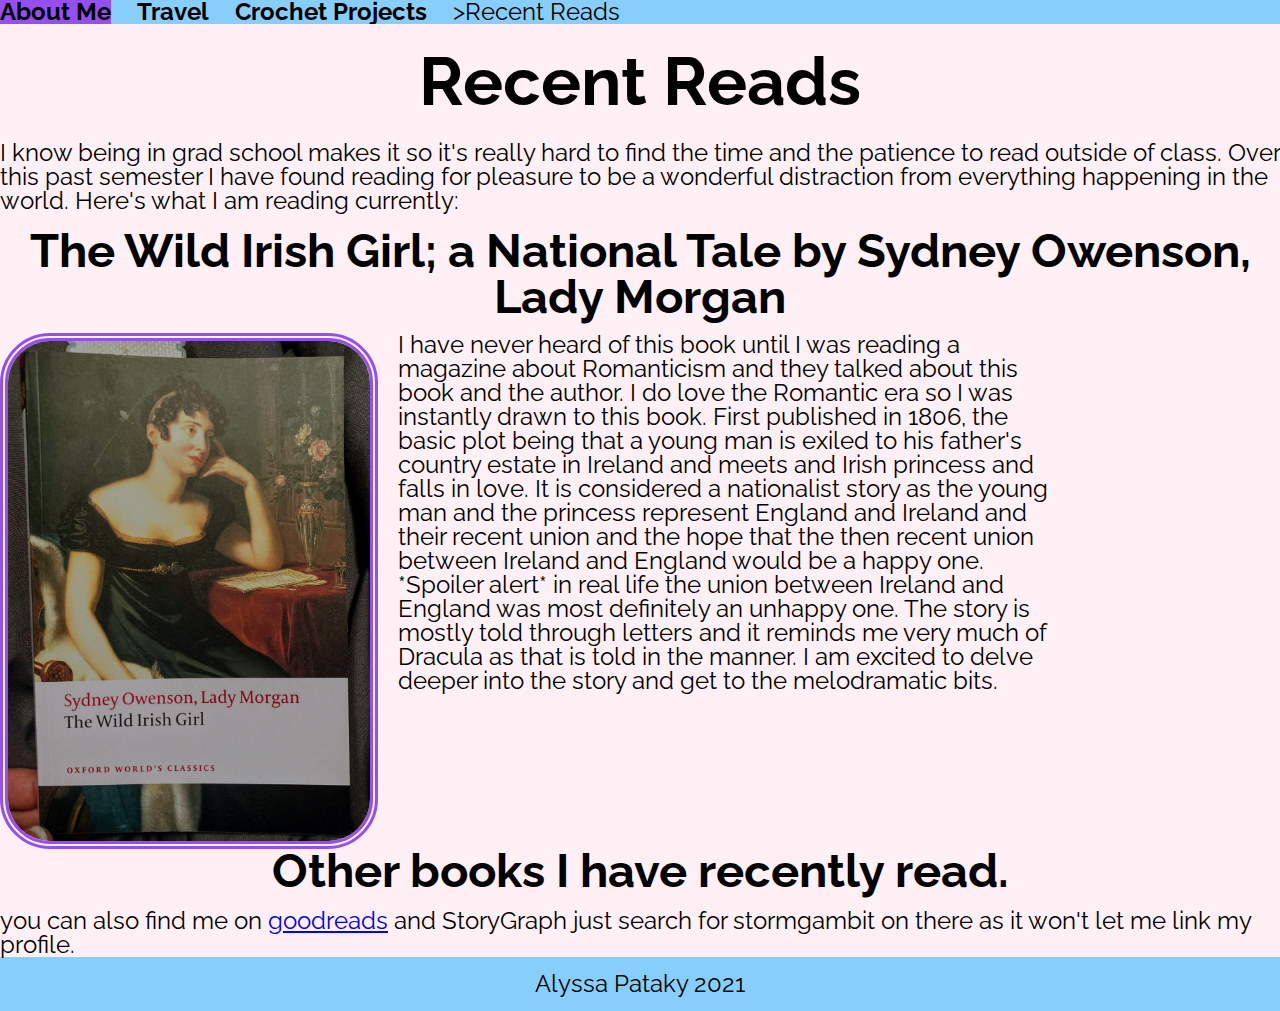
==== books.html @ fdd47462 "Add files via upload" ====
<!DOCTYPE html>
<html lang="en">
<head>
    <meta charset="UTF-8">
    <meta name="viewport" content="width=device-width, initial-scale=1.0">
    <link rel="stylesheet" type="text/css" href="css/html5reset-1.6.1.css">
    <link rel="stylesheet" type="text/css" href="css/style.css">
    <link rel="shortcut icon" type="image/jpg" href="imgs/neko.JPG">
    <link rel="stylesheet" href="https://fonts.googleapis.com/css?family=Raleway">
    <title>Recent Reads</title>
	
</head>
<body>
    
        <nav>
            <div class="skip"><a href="#main">Skip to Main Content</a></div>
          <ul>
              <li><a href = "index.html">About Me</a></li>
              <li><a href = "travel.html">Travel</a></li>
              <li><a href = "crochet.html">Crochet Projects</a></li>
              <li><a href = "books.html" class="current"></a>>Recent Reads</a></li>
          </ul>
        </nav>

  
        <Header>
        <h1>Recent Reads</h1>

        <p> I know being in grad school makes it so it's really hard to find the time and the patience to read 
            outside of class. Over this past semester I have found reading for pleasure to be a wonderful distraction from 
            everything happening in the world. Here's what I am reading currently:
        </p>
    </Header>

    <main>
        <div class = "book">
        <h2> The Wild Irish Girl; a National Tale by Sydney Owenson, Lady Morgan </h2>
        <img class = "irish" src="imgs/irish.jpg" alt="the oxford classic version of The Wild Irish Girl by Sydney Owenson">
        
        <p> I have never heard of this book until I was reading a magazine about Romanticism and they talked about this book
            and the author. I do love the Romantic era so I was instantly drawn to this book. First published in 1806, the basic plot being that a young man is exiled to
            his father's country estate in Ireland and meets and Irish princess and falls in love. It is considered a nationalist story as
            the young man and the princess represent England and Ireland and their recent union and the hope that 
            the then recent union between Ireland and England would be a happy one. *Spoiler alert* in real life the union between
            Ireland and England was most definitely an unhappy one. The story is mostly told through 
            letters and it reminds me very much of Dracula as that is told in the manner. I am excited to delve deeper into the story
            and get to the melodramatic bits.
        </p>
        </div>

        <div class = "booky">
            
            <h2> Other books I have recently read. </h2>
           
           
            <p> you can also find me on  <a href="https://www.goodreads.com/user/show/9057390-alyssa-pataky"> goodreads</a> and StoryGraph 
                just search for stormgambit on there as it won't let me link my profile. </p>
           


        </div>


    </main>



<footer>
    <p> Alyssa Pataky 2021</p> 
    </footer>
    </body>
</html>
---- css/style.css ----
/* This is code for all the pages */
body{
    background-color: lavenderblush;
    font-family: "Raleway", sans-serif;
    font-size: 18pt;
    margin: 0pt;
    padding: 10 pt;

}


/* header{
    background-attachment: fixed;     
    background-position: center; 
    background-repeat: no-repeat;
    background-size: cover;      
    color: black;
    height: 400px;                     
    margin-bottom:25px;
    background-image:  url('../imgs/');
} */

ul {
    list-style-type: none;
    margin: 0;
    padding: 0;
    overflow: hidden;
    background-color: lightskyblue;
  }
nav li{
    display:inline;
    padding-right:20px;
  
  }
nav a{
    color: black;
    font-weight: bold;
    text-decoration: none;
  }
  
a:hover {background-color: hsl(266, 82%, 62%);}
a:focus{ text-decoration: underline wavy;
  background-color: hsl(266, 82%, 62%);
}
.current{ text-transform: uppercase}

  /* Okay time for header 1 */

  h1{
    font-size: 50pt;
    padding: 25px;
    font-weight: bold;
    text-decoration: dotted;
    text-align: center;
  }

  h2{ 
    font-size: 35pt;
    padding: 15px;
    font-weight: bold;
    text-align: center;
    /* text-decoration: underline black; */

  }
footer{
  background-color:lightskyblue;
  color: black;
  padding: 15px;
  text-align: center;
}


  /* skip content button */
  .skip a{
    background: lightgoldenrodyellow;
    color: black;
    left: 0;
    padding: 7px;
    -webkit-transition: top 1s ease-out;
    transition: top 1s ease-out;
    z-index: 1;
    position: absolute;
    top:-50px;
  }
  .skip a:focus{
    position: static;
    bottom: 10 px;
  }
  a:focus{
    border: solid 2px; }




    /* code for about page */

  .work{
    display: grid;
    grid-template-columns: auto auto;
    row-gap: 20px;
    column-gap: 20px;
     
    }


  .pig > img {
    max-width: 75%;
    height: auto;
    border: double hsl(266, 82%, 62%) 8px;
    border-radius: 50px;
  }
  .pig{ 
    grid-row: 1 / 4;
    grid-column: 2;
  }



/* This is code just for the travel page */
  .container{
    display:grid;
    grid-template-columns: auto auto ;
    grid-row:auto;
    row-gap: 20px;
    column-gap: 100px;
    align-self: auto;
  
  }


 .container img{
  width: 90%;
	filter:grayscale(1); 
 	transition-property: filter, border-radius, border; 
  	transition-duration: 1s;
  	transition-timing-function: linear;

 	animation-name: slidein;
  	animation-duration: 3s;

}


.container img:hover{ 
	filter:grayscale(0);
  border: double hsl(266, 82%, 62%) 8px;
	border-radius: 50px;
}

.container p {
background-color: lightgoldenrodyellow;
padding: 5pt 10pt 5pt 10pt;
text-align: left;
max-height: 100pt;
width: auto;
overflow: auto;
}
.container {
  -ms-overflow-style: none;  
  scrollbar-width: none; 
}
.container::-webkit-scrollbar { 
  display: none;  
}
.imgeleven {
justify-content: center;

}

.deseleven{
  grid-row-start: 12;
  grid-row-end: auto;
 
}

.days {
 padding-bottom: 15pt;
 text-align: center;
}
/* img:nth-child(3n){
	transform:rotate(-30deg);
}

img:nth-child(2n){
	transform:rotate(30deg);
}

img:nth-child(4n){
	transform:rotate(15deg);
}


img:active{
	transform:rotate(0deg);
} */


@keyframes slidein { 
  from {
	  position: relative;
  	left: -1000px;
  }
  to {
	  position: relative;
	  top: 0px;
  	
  }
}

/* @media all and (min-width: 880px){
    
  img{
     width:100%;
  }
  
  nav{
    padding: 30px 0px;
    text-align: right;
  }

  .container{
    display: grid;
    grid-template-columns: 1fr;
    grid-template-rows: 1fr;
  }

@media all and (min-width:667px){
	div{
		grid-template-columns: 1fr 1fr;
	}
}

@media all and (min-width:900px){
	div{
		grid-template-columns: 1fr 1fr;
	}
} 
} */

@media all and (prefers-reduced-motion:reduce){
	
	img{
		animation:none;
		
	}
	img:hover{
		border-radius: 0px
	}
}



  /* For books */
.book{ 
  display: grid;
  grid-template-columns: 1fr 1 fr;
  grid-template-rows: 100px 500px;
  row-gap: 20px;
  column-gap: 20px;
  align-self: auto;
}
.book h2{
  grid-column: 1/span 2;
}

.book > img{
  grid-row: 2;
  max-height: 500px;
  width: auto;
  border: double hsl(266, 82%, 62%) 8px;
  border-radius: 50px;
  align-self: auto;
}

.book > p {
max-width: 75%;
align-self: auto;
}
  
  /* for crochet page */
.pro{
  display:grid;
  grid-template-columns: auto auto auto;
  grid-row:auto auto auto auto;
  row-gap: 20px;
  column-gap: 100px;
  align-self: auto;
}

.pro > img{
  max-width: 75%;
  height: auto;
  border: double hsl(266, 82%, 62%) 8px;
  border-radius: 50px;

}

.pro > p{
background-color: lightgoldenrodyellow;
max-width: 75%;
height: 50%;
padding: 5pt 10pt 5pt 10pt;
overflow: hidden;
}


/* for phones */

@media only screen and (max-width: 600px) {
  nav{
    padding: 30px 0px;
    text-align: right;
  }

  img{ width:100%}


.container{
  display: grid;
  grid-template-columns: auto;
  grid-template-rows: auto;
}
.book{ 
  display: grid;
  grid-template-columns: auto;
  grid-template-rows: 500px 500px 500px;
  row-gap: 10px;
  column-gap: 10px;
  align-self: auto;
}

.work{
  display: grid;
  grid-template-columns: auto;
  row-gap: 10px;
  column-gap: 10 px;
   
  }
  .pro{
    display:grid;
    grid-template-columns: auto auto;
    grid-row:auto auto auto auto;
    row-gap: 5px;
    column-gap: 5 px;
    align-self: auto;
  }

  .finn, .edgar{}
    grid-row: 1;
  }
  .wedgar, .wfinn {grid-row:2;}
  .granny, .mum { grid-row: 3;}
  .wgranny,.wmum {grid-row: 4:}
  .mush, .hat {grid-row: 5;}
  .wmush, .what {grid-row: 6;}
}
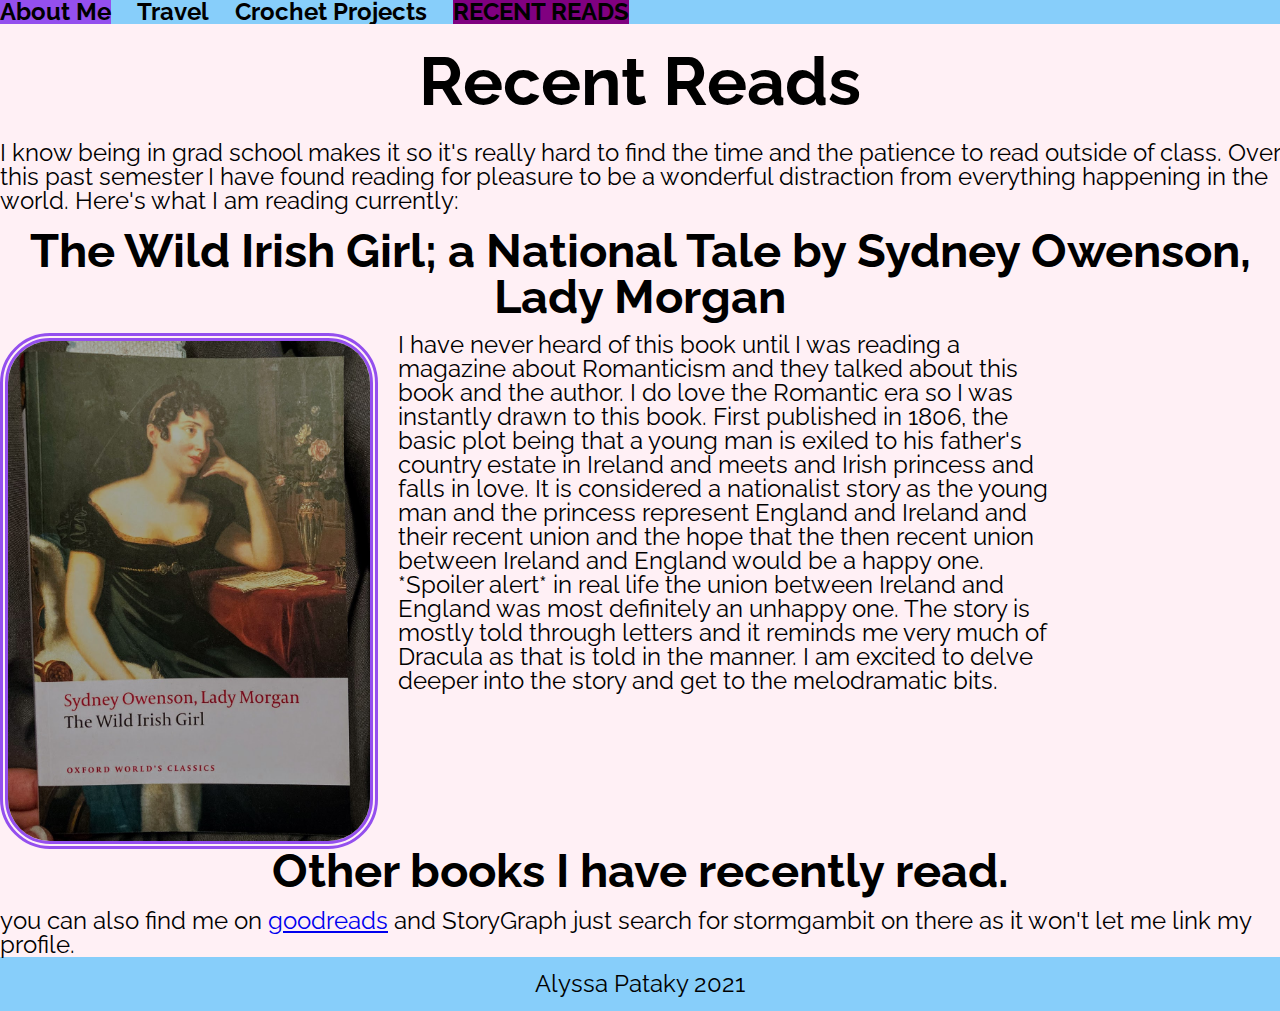
==== commit 383b3885: "Add files via upload" ====
--- a/books.html
+++ b/books.html
@@ -18,7 +18,7 @@
               <li><a href = "index.html">About Me</a></li>
               <li><a href = "travel.html">Travel</a></li>
               <li><a href = "crochet.html">Crochet Projects</a></li>
-              <li><a href = "books.html" class="current"></a>>Recent Reads</a></li>
+              <li><a href = "books.html" class="current">Recent Reads</a></li>
           </ul>
         </nav>
 
@@ -26,7 +26,7 @@
         <Header>
         <h1>Recent Reads</h1>
 
-        <p> I know being in grad school makes it so it's really hard to find the time and the patience to read 
+        <p id = "main"> I know being in grad school makes it so it's really hard to find the time and the patience to read 
             outside of class. Over this past semester I have found reading for pleasure to be a wonderful distraction from 
             everything happening in the world. Here's what I am reading currently:
         </p>
@@ -34,10 +34,10 @@
 
     <main>
         <div class = "book">
-        <h2> The Wild Irish Girl; a National Tale by Sydney Owenson, Lady Morgan </h2>
+        <h2 class="wilde"> The Wild Irish Girl; a National Tale by Sydney Owenson, Lady Morgan </h2>
         <img class = "irish" src="imgs/irish.jpg" alt="the oxford classic version of The Wild Irish Girl by Sydney Owenson">
         
-        <p> I have never heard of this book until I was reading a magazine about Romanticism and they talked about this book
+        <p class= "wordy"> I have never heard of this book until I was reading a magazine about Romanticism and they talked about this book
             and the author. I do love the Romantic era so I was instantly drawn to this book. First published in 1806, the basic plot being that a young man is exiled to
             his father's country estate in Ireland and meets and Irish princess and falls in love. It is considered a nationalist story as
             the young man and the princess represent England and Ireland and their recent union and the hope that 
--- a/css/style.css
+++ b/css/style.css
@@ -42,7 +42,10 @@
 a:focus{ text-decoration: underline wavy;
   background-color: hsl(266, 82%, 62%);
 }
-.current{ text-transform: uppercase}
+a.current{ text-transform: uppercase;
+  background-color: purple;
+
+}
 
   /* Okay time for header 1 */
 
@@ -307,9 +310,27 @@
 /* for phones */
 
 @media only screen and (max-width: 600px) {
-  nav{
-    padding: 30px 0px;
-    text-align: right;
+li a {
+      display: block;
+      width: 60px;ul {
+      background-color: lightskyblue;
+    }
+  }
+  li a:hover {
+    background-color:  hsl(266, 82%, 62%);
+    color:black;
+  }
+  ul {
+    border: 1px solid black;
+  }
+  
+  li {
+    text-align: center;
+    border-bottom: 1px solid black;
+  }
+  
+  li:last-child {
+    border-bottom: none;
   }
 
   img{ width:100%}
@@ -320,18 +341,25 @@
   grid-template-columns: auto;
   grid-template-rows: auto;
 }
+
+
 .book{ 
   display: grid;
   grid-template-columns: auto;
-  grid-template-rows: 500px 500px 500px;
+  grid-template-rows: auto;
   row-gap: 10px;
   column-gap: 10px;
   align-self: auto;
 }
-
+.wilde {
+  grid-row: 1;
+}
+.irish {grid-row: 2;}
+.wordy{ grid-row:3;}
 .work{
   display: grid;
   grid-template-columns: auto;
+  grid-template-rows: auto;
   row-gap: 10px;
   column-gap: 10 px;
    
@@ -343,9 +371,10 @@
     row-gap: 5px;
     column-gap: 5 px;
     align-self: auto;
-  }
-
-  .finn, .edgar{}
+    overflow: auto;
+  }
+
+  .finn, .edgar{
     grid-row: 1;
   }
   .wedgar, .wfinn {grid-row:2;}
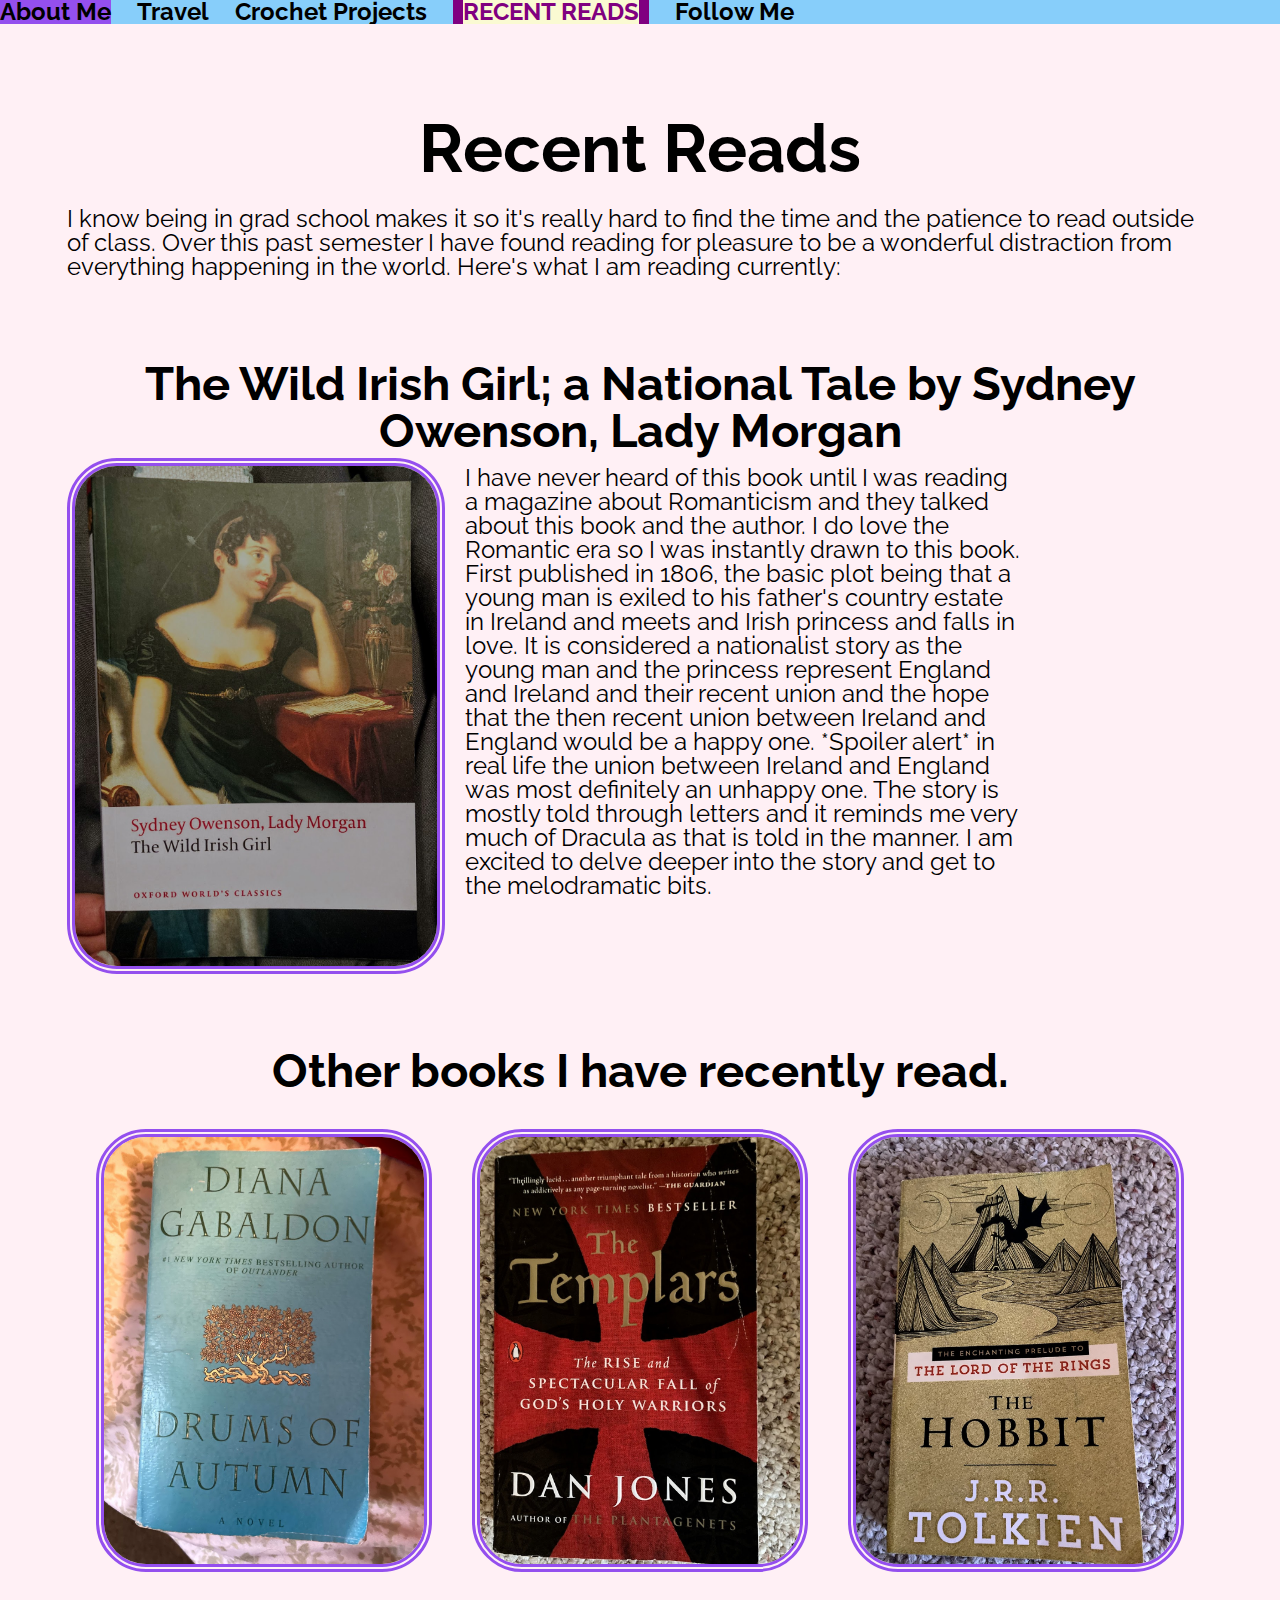
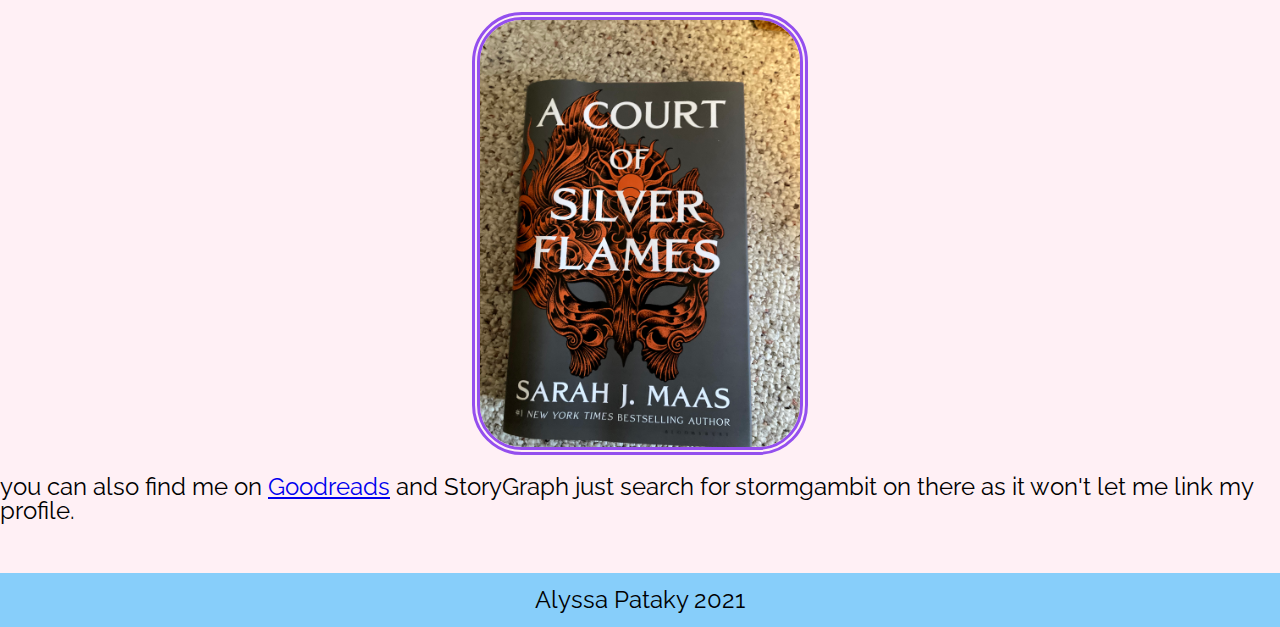
==== commit 568b7a3c: "Add files via upload" ====
--- a/books.html
+++ b/books.html
@@ -19,11 +19,12 @@
               <li><a href = "travel.html">Travel</a></li>
               <li><a href = "crochet.html">Crochet Projects</a></li>
               <li><a href = "books.html" class="current">Recent Reads</a></li>
+              <li> <a href = "follow.html" > Follow Me</a></li>
           </ul>
         </nav>
 
   
-        <Header>
+        <Header class = "woah">
         <h1>Recent Reads</h1>
 
         <p id = "main"> I know being in grad school makes it so it's really hard to find the time and the patience to read 
@@ -47,26 +48,24 @@
             and get to the melodramatic bits.
         </p>
         </div>
-
+        <h2> Other books I have recently read. </h2>
         <div class = "booky">
             
-            <h2> Other books I have recently read. </h2>
-           
-           
-            <p> you can also find me on  <a href="https://www.goodreads.com/user/show/9057390-alyssa-pataky"> goodreads</a> and StoryGraph 
-                just search for stormgambit on there as it won't let me link my profile. </p>
-           
-
+            
+            <img class = "outlander" src="imgs/jamie.jpg" alt = "a paperback copy of the Drums of Autumn by Diana Gabaldon">
+            <img class = "knight" src="imgs/templar.jpg" alt = " a paperback copy of the The Templars: The Rise and Spectacular Fall of God's Holy Warriors by Dan Jones">
+            <img class="hobbit" src="imgs/hobbit.jpg" alt = "a paperback copy of the Hobby by J.R.R. Tolkien">
+            <img class = "fairy" src = "imgs/fae.jpg" alt = " a copy of A Court of Silver Flames by Sarah J. Maas">
 
         </div>
-
-
+        <p> you can also find me on  <a href="https://www.goodreads.com/user/show/9057390-alyssa-pataky" target="_blank" id = "good"> Goodreads</a> and StoryGraph 
+            just search for stormgambit on there as it won't let me link my profile. </p>
+       
+        
     </main>
 
-
-
 <footer>
-    <p> Alyssa Pataky 2021</p> 
+    <h1> Alyssa Pataky 2021</h1> 
     </footer>
     </body>
 </html>--- a/css/style.css
+++ b/css/style.css
@@ -8,6 +8,23 @@
 
 }
 
+
+::-webkit-scrollbar {
+  width: 10px;
+}
+
+::-webkit-scrollbar-track {
+  background: lightskyblue;
+}
+
+::-webkit-scrollbar-thumb {
+  background: hsl(266, 82%, 62%);
+  border-radius: 10px;;
+}
+
+::-webkit-scrollbar-thumb:hover {
+  background: purple;
+}
 
 /* header{
     background-attachment: fixed;     
@@ -23,7 +40,7 @@
 ul {
     list-style-type: none;
     margin: 0;
-    padding: 0;
+    padding: 10;
     overflow: hidden;
     background-color: lightskyblue;
   }
@@ -37,60 +54,73 @@
     font-weight: bold;
     text-decoration: none;
   }
+nav {
+  margin-bottom: 50px;
+}
   
 a:hover {background-color: hsl(266, 82%, 62%);}
-a:focus{ text-decoration: underline wavy;
+a:focus{ text-decoration: underline;
   background-color: hsl(266, 82%, 62%);
 }
 a.current{ text-transform: uppercase;
-  background-color: purple;
-
-}
-
+  background-color: lightgoldenrodyellow;
+  color: purple;
+  border: solid purple 10px;
+}
+
+.woah { margin: 50pt;
+}
   /* Okay time for header 1 */
 
-  h1{
-    font-size: 50pt;
-    padding: 25px;
-    font-weight: bold;
-    text-decoration: dotted;
-    text-align: center;
-  }
-
-  h2{ 
-    font-size: 35pt;
-    padding: 15px;
-    font-weight: bold;
-    text-align: center;
-    /* text-decoration: underline black; */
+h1{
+  font-size: 50pt;
+  padding: 25px;
+  font-weight: bold;
+  text-decoration: dotted;
+  text-align: center;
+  }
+
+h2{ 
+  font-size: 35pt;
+  padding: 15px;
+  font-weight: bold;
+  text-align: center;
+  /* text-decoration: underline black; */
 
   }
 footer{
   background-color:lightskyblue;
+  margin-top: 50px;
+}
+footer > h1 {
+  font-size: 18pt;
   color: black;
+  font-weight: normal;
   padding: 15px;
   text-align: center;
 }
 
 
   /* skip content button */
-  .skip a{
-    background: lightgoldenrodyellow;
-    color: black;
-    left: 0;
-    padding: 7px;
-    -webkit-transition: top 1s ease-out;
-    transition: top 1s ease-out;
-    z-index: 1;
-    position: absolute;
-    top:-50px;
-  }
-  .skip a:focus{
-    position: static;
-    bottom: 10 px;
-  }
-  a:focus{
-    border: solid 2px; }
+.skip a{
+  background: lightgoldenrodyellow;
+  color: black;
+  left: 0;
+  padding: 7px;
+  -webkit-transition: top 1s ease-out;
+  transition: top 1s ease-out;
+  z-index: 1;
+  position: absolute;
+  top:-50px;
+  }
+
+.skip a:focus{
+  position: static;
+  bottom: 10 px;
+}
+
+a:focus{
+border: solid 2px; }
 
 
 
@@ -102,7 +132,8 @@
     grid-template-columns: auto auto;
     row-gap: 20px;
     column-gap: 20px;
-     
+    margin: 50pt;
+        
     }
 
 
@@ -127,6 +158,7 @@
     row-gap: 20px;
     column-gap: 100px;
     align-self: auto;
+    margin: 50pt;
   
   }
 
@@ -165,15 +197,25 @@
 .container::-webkit-scrollbar { 
   display: none;  
 }
+
+.imgone, .imgtwo {grid-row: 1;}
+.desone, .destwo {grid-row:2;}
+.imgthree, .imgfour {grid-row: 3;}
+.desthree, .desfour {grid-row: 4}
+.imgfive, .imgsix {grid-row: 5;}
+.desfive, .dessix {grid-row: 6;}
+.imgseven, .imgeight {grid-row: 7;}
+.desseven, .deseight {grid-row: 8;}
+.imgnine, .imgten {grid-row: 9;}
+.desnine, .desten {grid-row: 10;}
+
 .imgeleven {
-justify-content: center;
-
+grid-row: 11;
 }
 
 .deseleven{
-  grid-row-start: 12;
-  grid-row-end: auto;
- 
+  grid-row: 12;
+  grid-column: 1;
 }
 
 .days {
@@ -261,23 +303,38 @@
   row-gap: 20px;
   column-gap: 20px;
   align-self: auto;
+  margin: 50pt;
+  
 }
 .book h2{
-  grid-column: 1/span 2;
+  grid-column: 1/ span 2;
 }
 
 .book > img{
   grid-row: 2;
-  max-height: 500px;
-  width: auto;
+  max-height: 100%;
+  max-width: 100%;
+  border: double hsl(266, 82%, 62%) 8px;
+  border-radius: 50px;
+  align-self: center;
+}
+
+.book > p {
+max-width: 75%;
+align-self: auto;
+}
+.booky > img {
+  height: auto;
+  max-width: 25%;
   border: double hsl(266, 82%, 62%) 8px;
   border-radius: 50px;
   align-self: auto;
-}
-
-.book > p {
-max-width: 75%;
-align-self: auto;
+  margin: 20px;
+}
+.booky {
+  display: flex;
+  flex-wrap: wrap;
+  justify-content: center;
 }
   
   /* for crochet page */
@@ -288,6 +345,8 @@
   row-gap: 20px;
   column-gap: 100px;
   align-self: auto;
+  margin: 50pt;
+  
 }
 
 .pro > img{
@@ -303,83 +362,141 @@
 max-width: 75%;
 height: 50%;
 padding: 5pt 10pt 5pt 10pt;
-overflow: hidden;
-}
-
+overflow: auto;
+}
 
 /* for phones */
 
 @media only screen and (max-width: 600px) {
-li a {
-      display: block;
-      width: 60px;ul {
-      background-color: lightskyblue;
-    }
-  }
-  li a:hover {
-    background-color:  hsl(266, 82%, 62%);
-    color:black;
-  }
-  ul {
-    border: 1px solid black;
-  }
-  
-  li {
-    text-align: center;
-    border-bottom: 1px solid black;
-  }
-  
-  li:last-child {
-    border-bottom: none;
-  }
-
-  img{ width:100%}
-
-
-.container{
-  display: grid;
-  grid-template-columns: auto;
-  grid-template-rows: auto;
-}
-
-
-.book{ 
-  display: grid;
-  grid-template-columns: auto;
-  grid-template-rows: auto;
-  row-gap: 10px;
-  column-gap: 10px;
-  align-self: auto;
-}
-.wilde {
-  grid-row: 1;
-}
-.irish {grid-row: 2;}
-.wordy{ grid-row:3;}
-.work{
-  display: grid;
-  grid-template-columns: auto;
-  grid-template-rows: auto;
-  row-gap: 10px;
-  column-gap: 10 px;
-   
-  }
+  li a {
+        display: block;
+        width: 25px; 
+        background-color: lightskyblue;
+      }
+    
+    li a:hover {
+      background-color:  hsl(266, 82%, 62%);
+      color:black;
+    }
+    ul {
+      border: 1px solid black;
+    }
+    
+    li {
+      text-align: center;
+      border-bottom: 1px solid black;
+    }
+    
+    li:last-child {
+      border-bottom: none;
+    }
+  
+    img{ width:100%}
+  
+  
+  .container{
+    display:flex;
+    flex-wrap: wrap;
+  }
+  
+  
+  .book{ 
+    display: grid;
+    grid-template-columns: auto;
+    grid-template-rows: auto auto auto;
+    row-gap: 10px;
+    column-gap: 10px;
+    align-self: auto;
+  }
+  .wilde {
+    grid-row: 1;
+  }
+  .irish {grid-row: 2;}
+  .wordy{ grid-row:3;
+  margin: 10px}
+.booky {
+  display: flex;
+  flex-wrap: wrap-reverse;
+    }
+
+  .work{
+    display: grid;
+    grid-template-columns: auto;
+    grid-template-rows: auto;
+    row-gap: 10px;
+    column-gap: 10 px;
+     
+    }
   .pro{
     display:grid;
     grid-template-columns: auto auto;
     grid-row:auto auto auto auto;
+    row-gap: 50px;
+    column-gap: 50px;
+    align-self: auto;
+    }
+  /* .pro > img {
+    height: 100%;
+    max-width: 100%; 
+  } */
+  
+    .finn, .edgar{
+      grid-row: 1;
+    }
+    .wedgar, .wfinn {grid-row:2;}
+    .granny, .mum { grid-row: 3;}
+    .wgranny,.wmum {grid-row: 4;}
+    .mush, .hat {grid-row: 5;}
+    .wmush, .what {grid-row: 6;}
+  }
+
+
+
+
+ /* tablet view */
+@media only screen and (max-width: 801px) {
+   
+nav li{
+  display:inline;
+  padding-right:20px;
+ }
+  nav a{
+      color: black;
+      font-weight: bold;
+      text-decoration: underline;
+    }
+    
+  
+  h1 { margin: 50pt;
+    color: purple;
+  }
+  h2 { color: purple;
+  margin: 25px}
+  p {color: purple;
+  overflow: auto;}
+ 
+
+  .book{ 
+    display: grid;
+    grid-template-columns: 600px;
+    grid-template-rows: 200px;
     row-gap: 5px;
-    column-gap: 5 px;
-    align-self: auto;
-    overflow: auto;
-  }
-
-  .finn, .edgar{
-    grid-row: 1;
-  }
-  .wedgar, .wfinn {grid-row:2;}
-  .granny, .mum { grid-row: 3;}
-  .wgranny,.wmum {grid-row: 4:}
-  .mush, .hat {grid-row: 5;}
-  .wmush, .what {grid-row: 6;}
-}+    align-self: center;
+    column-gap: 0px;
+  }
+  .wilde {
+    grid-row: 1/span 2;
+  }
+.irish {
+grid-row: 2;
+grid-column: 1;
+align-self: auto;}
+
+.wordy{
+  grid-row:4;
+  margin: 10px}
+
+
+
+}
+
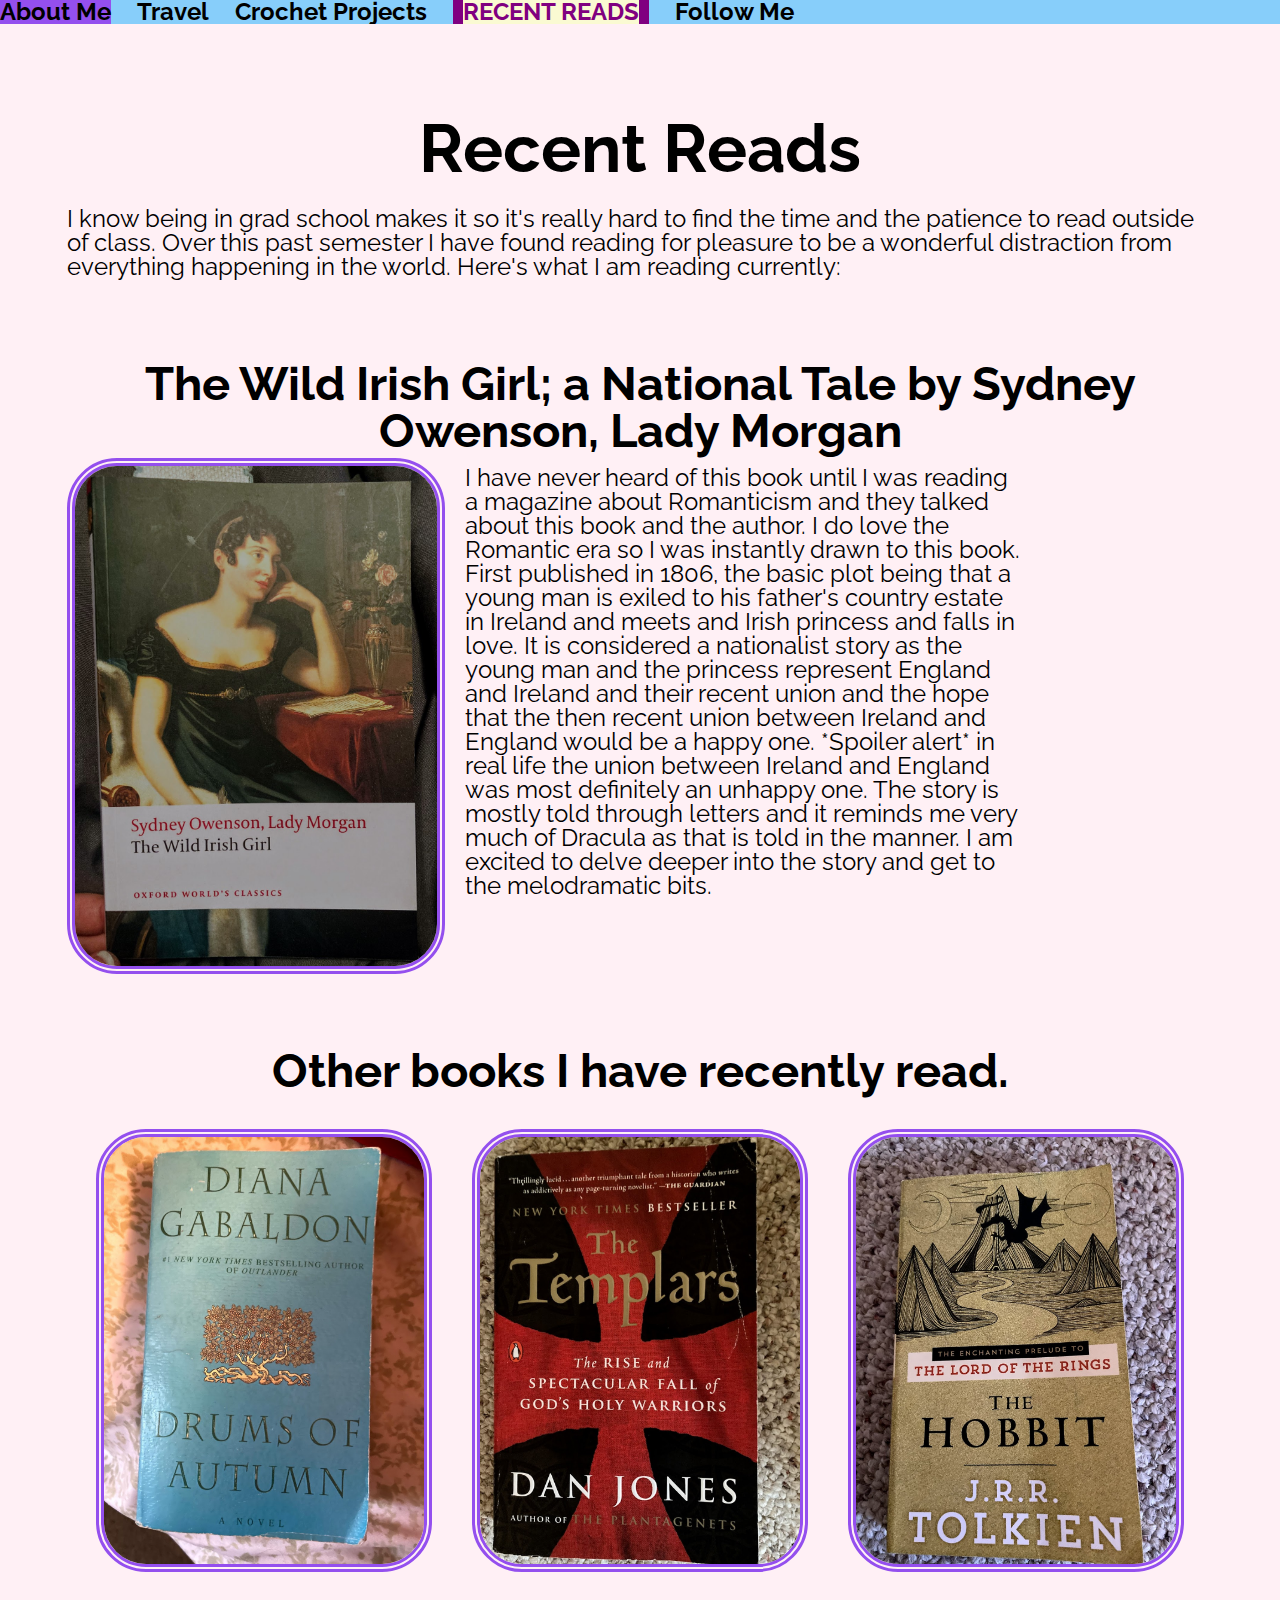
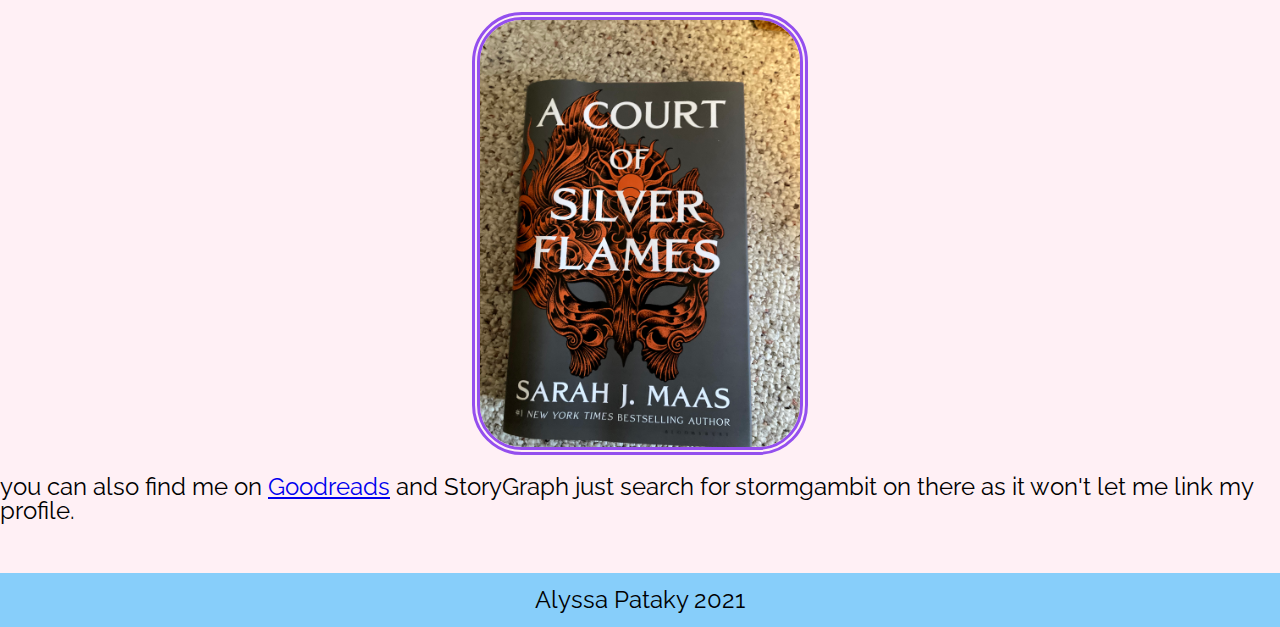
==== commit b65beb6b: "Add files via upload" ====
--- a/books.html
+++ b/books.html
@@ -27,7 +27,7 @@
         <Header class = "woah">
         <h1>Recent Reads</h1>
 
-        <p id = "main"> I know being in grad school makes it so it's really hard to find the time and the patience to read 
+        <p id = "main" tabindex="0"> I know being in grad school makes it so it's really hard to find the time and the patience to read 
             outside of class. Over this past semester I have found reading for pleasure to be a wonderful distraction from 
             everything happening in the world. Here's what I am reading currently:
         </p>
@@ -38,7 +38,7 @@
         <h2 class="wilde"> The Wild Irish Girl; a National Tale by Sydney Owenson, Lady Morgan </h2>
         <img class = "irish" src="imgs/irish.jpg" alt="the oxford classic version of The Wild Irish Girl by Sydney Owenson">
         
-        <p class= "wordy"> I have never heard of this book until I was reading a magazine about Romanticism and they talked about this book
+        <p class= "wordy" tabindex="0"> I have never heard of this book until I was reading a magazine about Romanticism and they talked about this book
             and the author. I do love the Romantic era so I was instantly drawn to this book. First published in 1806, the basic plot being that a young man is exiled to
             his father's country estate in Ireland and meets and Irish princess and falls in love. It is considered a nationalist story as
             the young man and the princess represent England and Ireland and their recent union and the hope that 
@@ -58,7 +58,7 @@
             <img class = "fairy" src = "imgs/fae.jpg" alt = " a copy of A Court of Silver Flames by Sarah J. Maas">
 
         </div>
-        <p> you can also find me on  <a href="https://www.goodreads.com/user/show/9057390-alyssa-pataky" target="_blank" id = "good"> Goodreads</a> and StoryGraph 
+        <p tabindex="0"> you can also find me on  <a href="https://www.goodreads.com/user/show/9057390-alyssa-pataky" target="_blank" id = "good"> Goodreads</a> and StoryGraph 
             just search for stormgambit on there as it won't let me link my profile. </p>
        
         
--- a/css/style.css
+++ b/css/style.css
@@ -25,6 +25,7 @@
 ::-webkit-scrollbar-thumb:hover {
   background: purple;
 }
+
 
 /* header{
     background-attachment: fixed;     
@@ -322,6 +323,7 @@
 .book > p {
 max-width: 75%;
 align-self: auto;
+overflow: auto;
 }
 .booky > img {
   height: auto;
@@ -368,6 +370,14 @@
 /* for phones */
 
 @media only screen and (max-width: 600px) {
+  h1 { margin: 50pt;
+    color: darkblue;
+  }
+  h2 { color: darkblue;
+  margin: 25px}
+  p {color: darkblue;
+  overflow: auto;}
+  
   li a {
         display: block;
         width: 25px; 
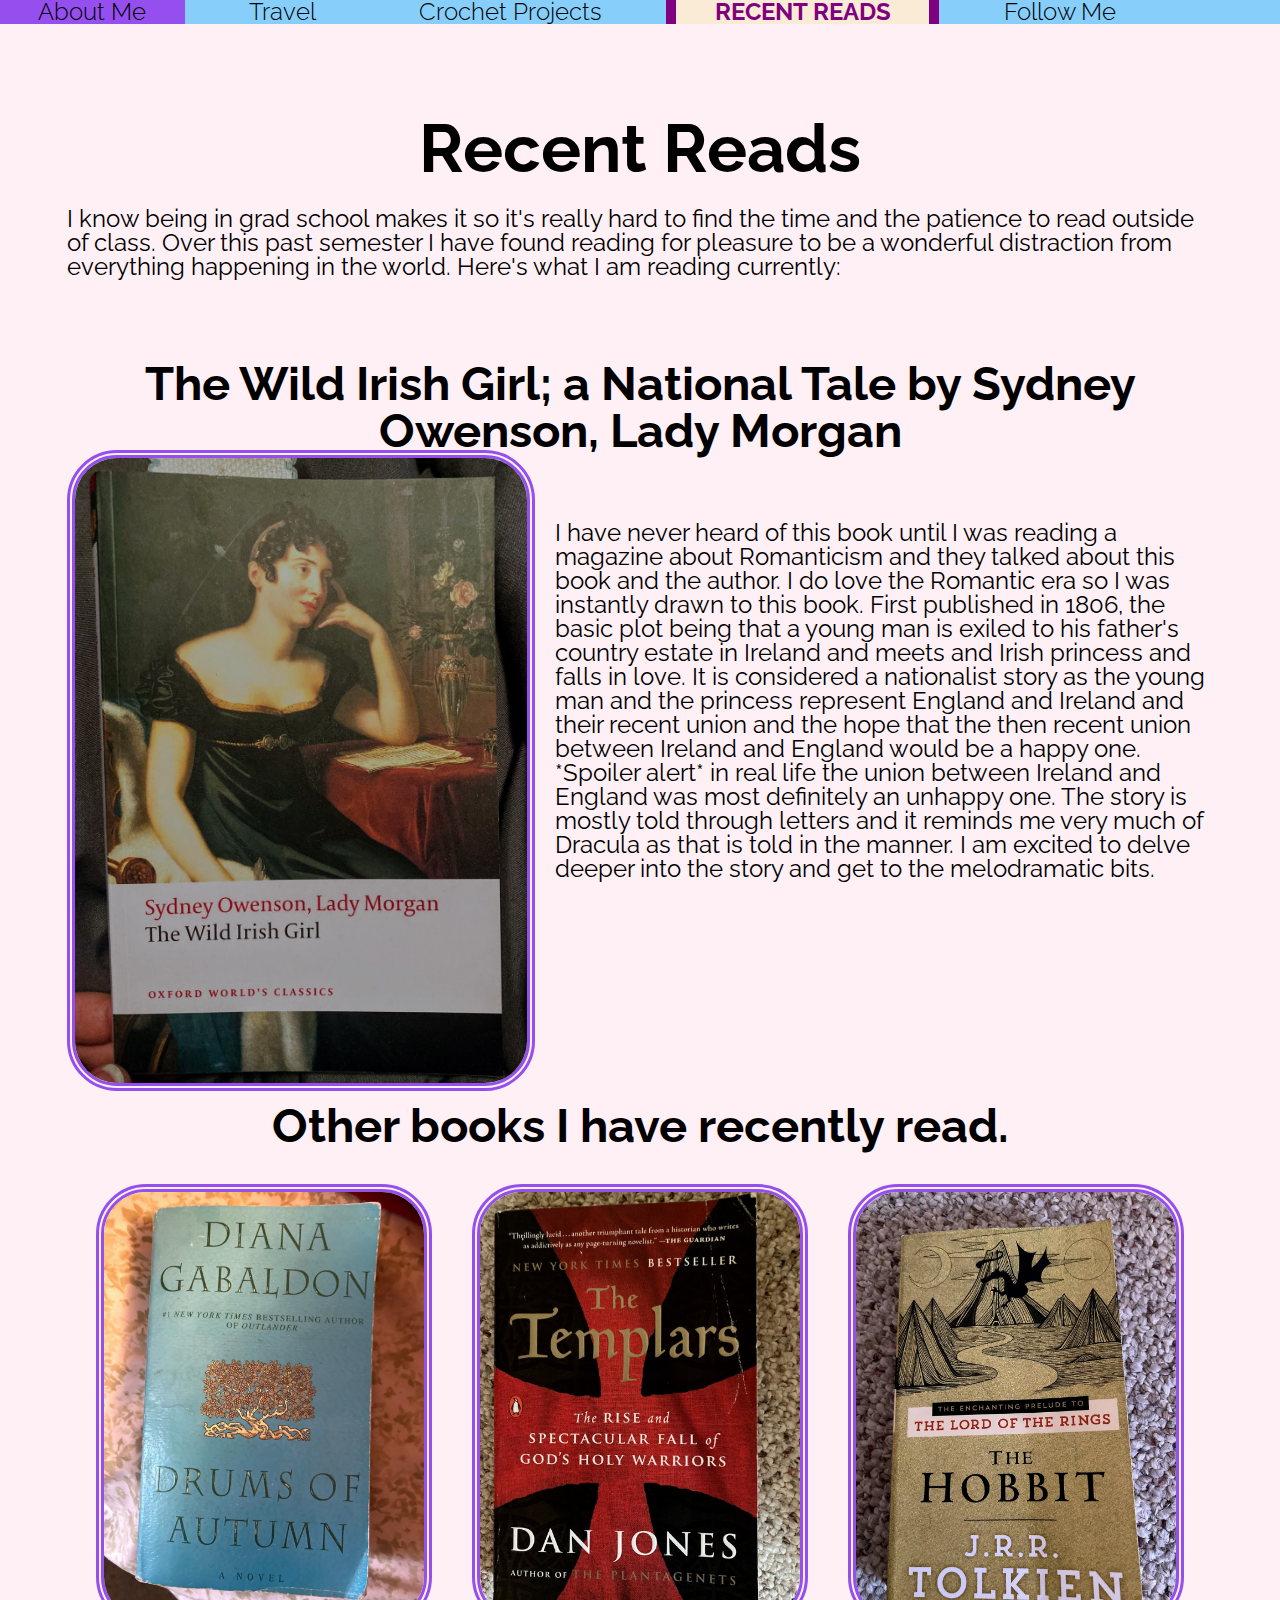
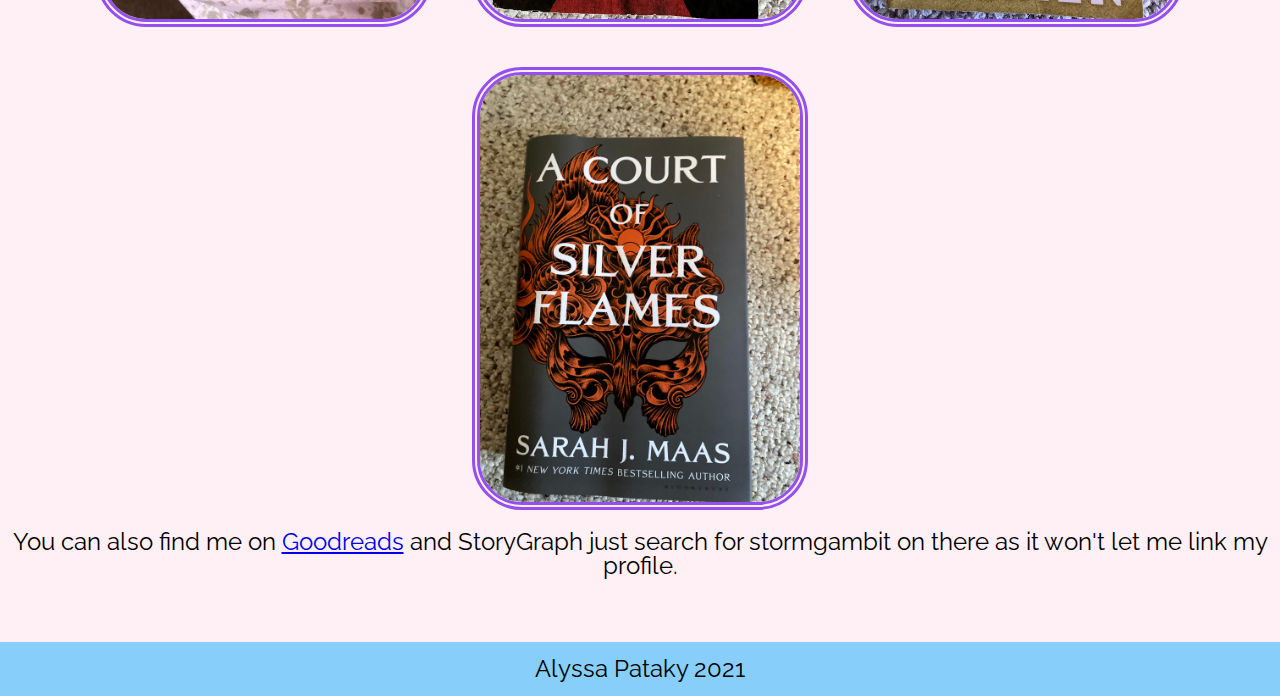
==== commit e3875193: "Add files via upload" ====
--- a/books.html
+++ b/books.html
@@ -34,9 +34,9 @@
     </Header>
 
     <main>
-        <div class = "book">
-        <h2 class="wilde"> The Wild Irish Girl; a National Tale by Sydney Owenson, Lady Morgan </h2>
-        <img class = "irish" src="imgs/irish.jpg" alt="the oxford classic version of The Wild Irish Girl by Sydney Owenson">
+        <div class = "book"  tabindex="0">
+        <h2 class="wilde" tabindex="0"> The Wild Irish Girl; a National Tale by Sydney Owenson, Lady Morgan </h2>
+        <img class = "irish" src="imgs/irish.jpg" alt="the oxford classic version of The Wild Irish Girl by Sydney Owenson"  tabindex="0">
         
         <p class= "wordy" tabindex="0"> I have never heard of this book until I was reading a magazine about Romanticism and they talked about this book
             and the author. I do love the Romantic era so I was instantly drawn to this book. First published in 1806, the basic plot being that a young man is exiled to
@@ -52,13 +52,13 @@
         <div class = "booky">
             
             
-            <img class = "outlander" src="imgs/jamie.jpg" alt = "a paperback copy of the Drums of Autumn by Diana Gabaldon">
-            <img class = "knight" src="imgs/templar.jpg" alt = " a paperback copy of the The Templars: The Rise and Spectacular Fall of God's Holy Warriors by Dan Jones">
-            <img class="hobbit" src="imgs/hobbit.jpg" alt = "a paperback copy of the Hobby by J.R.R. Tolkien">
-            <img class = "fairy" src = "imgs/fae.jpg" alt = " a copy of A Court of Silver Flames by Sarah J. Maas">
+            <img class = "outlander" src="imgs/jamie.jpg" alt = "a paperback copy of the Drums of Autumn by Diana Gabaldon"  tabindex="0">
+            <img class = "knight" src="imgs/templar.jpg" alt = " a paperback copy of the The Templars: The Rise and Spectacular Fall of God's Holy Warriors by Dan Jones" tabindex="0">
+            <img class="hobbit" src="imgs/hobbit.jpg" alt = "a paperback copy of the Hobby by J.R.R. Tolkien"  tabindex="0">
+            <img class = "fairy" src = "imgs/fae.jpg" alt = " a copy of A Court of Silver Flames by Sarah J. Maas" tabindex="0">
 
         </div>
-        <p tabindex="0"> you can also find me on  <a href="https://www.goodreads.com/user/show/9057390-alyssa-pataky" target="_blank" id = "good"> Goodreads</a> and StoryGraph 
+        <p class ="info" tabindex="0"> You can also find me on  <a href="https://www.goodreads.com/user/show/9057390-alyssa-pataky" target="_blank" id = "good"> Goodreads</a> and StoryGraph 
             just search for stormgambit on there as it won't let me link my profile. </p>
        
         
--- a/css/style.css
+++ b/css/style.css
@@ -27,17 +27,6 @@
 }
 
 
-/* header{
-    background-attachment: fixed;     
-    background-position: center; 
-    background-repeat: no-repeat;
-    background-size: cover;      
-    color: black;
-    height: 400px;                     
-    margin-bottom:25px;
-    background-image:  url('../imgs/');
-} */
-
 ul {
     list-style-type: none;
     margin: 0;
@@ -52,8 +41,9 @@
   }
 nav a{
     color: black;
-    font-weight: bold;
+    font-weight: 300;
     text-decoration: none;
+    padding: 3%;
   }
 nav {
   margin-bottom: 50px;
@@ -64,9 +54,10 @@
   background-color: hsl(266, 82%, 62%);
 }
 a.current{ text-transform: uppercase;
-  background-color: lightgoldenrodyellow;
+  background-color:antiquewhite;
   color: purple;
   border: solid purple 10px;
+  font-weight: bold;
 }
 
 .woah { margin: 50pt;
@@ -91,7 +82,7 @@
   }
 footer{
   background-color:lightskyblue;
-  margin-top: 50px;
+  margin-top: 50px;   
 }
 footer > h1 {
   font-size: 18pt;
@@ -139,6 +130,7 @@
 
 
   .pig > img {
+    min-width:50%;
     max-width: 75%;
     height: auto;
     border: double hsl(266, 82%, 62%) 8px;
@@ -148,8 +140,64 @@
     grid-row: 1 / 4;
     grid-column: 2;
   }
-
-
+  body {
+    display: table;
+    width: 100%; 
+  }
+  
+  body > footer {
+     display: table-row;
+  }
+
+  /* This is for the flip card */
+ /* The flip card container - set the width and height to whatever you want. We have added the border property to demonstrate that the flip itself goes out of the box on hover (remove perspective if you don't want the 3D effect */
+.flip-card {
+  background-color: transparent;
+  width: 300px;
+  height: 200px;
+  border: 1px solid #f1f1f1;
+  perspective: 1000px; /* Remove this if you don't want the 3D effect */
+}
+
+/* This container is needed to position the front and back side */
+.flip-card-inner {
+  position: relative;
+  width: 100%;
+  height: 100%;
+  text-align: center;
+  transition: transform 0.8s;
+  transform-style: preserve-3d;
+}
+
+/* Do an horizontal flip when you move the mouse over the flip box container */
+.flip-card:hover .flip-card-inner,
+.flip-card:focus-within .flip-card-inner,
+.flip-card:active .flip-card-inner,
+.flip-card:focus .flip-card-inner {
+  transform: rotateY(180deg);
+}
+
+/* Position the front and back side */
+.flip-card-front, .flip-card-back {
+  position: absolute;
+  width: 100%;
+  height: 100%;
+  -webkit-backface-visibility: hidden; /* Safari */
+  backface-visibility: hidden;
+}
+
+/* Style the front side (fallback if image is missing) */
+.flip-card-front {
+  background-color: lightskyblue;
+  color: black;
+}
+
+/* Style the back side */
+.flip-card-back {
+  background-color: lightskyblue;
+  color: black;
+  transform: rotateY(180deg);
+}
 
 /* This is code just for the travel page */
   .container{
@@ -184,7 +232,7 @@
 }
 
 .container p {
-background-color: lightgoldenrodyellow;
+background-color:white;
 padding: 5pt 10pt 5pt 10pt;
 text-align: left;
 max-height: 100pt;
@@ -223,22 +271,7 @@
  padding-bottom: 15pt;
  text-align: center;
 }
-/* img:nth-child(3n){
-	transform:rotate(-30deg);
-}
-
-img:nth-child(2n){
-	transform:rotate(30deg);
-}
-
-img:nth-child(4n){
-	transform:rotate(15deg);
-}
-
-
-img:active{
-	transform:rotate(0deg);
-} */
+
 
 
 @keyframes slidein { 
@@ -253,35 +286,6 @@
   }
 }
 
-/* @media all and (min-width: 880px){
-    
-  img{
-     width:100%;
-  }
-  
-  nav{
-    padding: 30px 0px;
-    text-align: right;
-  }
-
-  .container{
-    display: grid;
-    grid-template-columns: 1fr;
-    grid-template-rows: 1fr;
-  }
-
-@media all and (min-width:667px){
-	div{
-		grid-template-columns: 1fr 1fr;
-	}
-}
-
-@media all and (min-width:900px){
-	div{
-		grid-template-columns: 1fr 1fr;
-	}
-} 
-} */
 
 @media all and (prefers-reduced-motion:reduce){
 	
@@ -292,6 +296,7 @@
 	img:hover{
 		border-radius: 0px
 	}
+  .parallax{ visibility: hidden;}
 }
 
 
@@ -301,7 +306,7 @@
   display: grid;
   grid-template-columns: 1fr 1 fr;
   grid-template-rows: 100px 500px;
-  row-gap: 20px;
+  row-gap: 75px;
   column-gap: 20px;
   align-self: auto;
   margin: 50pt;
@@ -313,21 +318,23 @@
 
 .book > img{
   grid-row: 2;
-  max-height: 100%;
+  max-height: 125%;
   max-width: 100%;
+  min-width: 50%;
   border: double hsl(266, 82%, 62%) 8px;
   border-radius: 50px;
   align-self: center;
 }
 
 .book > p {
-max-width: 75%;
+max-width: 100%;
+min-width: 50%;
 align-self: auto;
 overflow: auto;
 }
 .booky > img {
-  height: auto;
   max-width: 25%;
+  min-width: 10%;
   border: double hsl(266, 82%, 62%) 8px;
   border-radius: 50px;
   align-self: auto;
@@ -338,7 +345,11 @@
   flex-wrap: wrap;
   justify-content: center;
 }
-  
+
+.info {
+margin-bottom:5%;
+text-align: center;
+}
   /* for crochet page */
 .pro{
   display:grid;
@@ -353,6 +364,7 @@
 
 .pro > img{
   max-width: 75%;
+  min-width: 50%;
   height: auto;
   border: double hsl(266, 82%, 62%) 8px;
   border-radius: 50px;
@@ -360,13 +372,82 @@
 }
 
 .pro > p{
-background-color: lightgoldenrodyellow;
+background-color:white;
 max-width: 75%;
 height: 50%;
 padding: 5pt 10pt 5pt 10pt;
 overflow: auto;
 }
 
+ /* tablet view */
+ @media only screen and (max-width: 801px) {
+   
+  nav li{
+    display:inline;
+    padding-left:20px;
+   }
+    nav a{
+        color: purple;
+        font-weight: 400;
+        text-decoration: underline;
+        padding: 0pt;
+      }
+  
+      a.current{ text-transform: uppercase;
+      color: black;
+      border: none;}
+      
+    
+    h1 { margin: 50pt;
+      color: purple;
+    }
+    h2 { color: purple;
+    margin: 25px}
+    p {color: purple;
+    overflow: auto;}
+   
+  
+    .book{ 
+      display: grid;
+      grid-template-columns: 600px;
+      grid-template-rows: 200px;
+      row-gap: 5px;
+      align-self: center;
+      column-gap: 0px;
+    }
+    .wilde {
+      grid-row: 1/span 2;
+    }
+  .irish {
+  grid-row: 2;
+  grid-column: 1;
+  align-self: auto;}
+  
+  .wordy{
+    grid-row:4;
+    margin: 10px}
+
+  .pro{
+      display:grid;
+      grid-template-columns: auto auto;
+      grid-row:auto auto auto auto;
+      row-gap: 50px;
+      column-gap: 50px;
+      align-self: auto;
+      }
+
+    .finn, .edgar{
+      grid-row: 1;
+    }
+    .wedgar, .wfinn {grid-row:2;}
+    .granny, .mum { grid-row: 3;}
+    .wgranny,.wmum {grid-row: 4;}
+    .mush, .hat {grid-row: 5;}
+    .wmush, .what {grid-row: 6;}
+  }
+  
+
+
 /* for phones */
 
 @media only screen and (max-width: 600px) {
@@ -377,6 +458,17 @@
   margin: 25px}
   p {color: darkblue;
   overflow: auto;}
+ 
+  a.current{ text-transform: uppercase;
+    color: purple;
+    background-color: lightskyblue;
+    font-weight: bolder;
+  }
+  nav a{
+    color: darkblue;
+    font-weight: 400;
+    text-decoration: underline;
+  }
   
   li a {
         display: block;
@@ -411,102 +503,55 @@
   
   
   .book{ 
-    display: grid;
-    grid-template-columns: auto;
-    grid-template-rows: auto auto auto;
-    row-gap: 10px;
-    column-gap: 10px;
-    align-self: auto;
-  }
-  .wilde {
-    grid-row: 1;
-  }
-  .irish {grid-row: 2;}
-  .wordy{ grid-row:3;
-  margin: 10px}
-.booky {
-  display: flex;
-  flex-wrap: wrap-reverse;
-    }
+    display: flex;
+    flex-flow: column;
+
+  }
+  .booky {
+
+    display: flex;
+    flex-wrap: wrap-reverse;
+    }
+  
 
   .work{
-    display: grid;
-    grid-template-columns: auto;
-    grid-template-rows: auto;
-    row-gap: 10px;
-    column-gap: 10 px;
-     
-    }
-  .pro{
-    display:grid;
-    grid-template-columns: auto auto;
-    grid-row:auto auto auto auto;
-    row-gap: 50px;
-    column-gap: 50px;
-    align-self: auto;
-    }
+    display: flex;
+    flex-flow: column;
+    }
+
   /* .pro > img {
     height: 100%;
     max-width: 100%; 
   } */
-  
-    .finn, .edgar{
+  .woah > h1 {
+    margin: 0;
+  }
+  .woah > h2 {
+    margin: 0;
+  }
+  .pro{
+    display:grid;
+    grid-template-columns: 100%;
+    grid-row:auto;
+    row-gap: 10px;
+    align-self: auto;
+    }
+
+  .edgar{
       grid-row: 1;
     }
-    .wedgar, .wfinn {grid-row:2;}
-    .granny, .mum { grid-row: 3;}
-    .wgranny,.wmum {grid-row: 4;}
-    .mush, .hat {grid-row: 5;}
-    .wmush, .what {grid-row: 6;}
-  }
-
-
-
-
- /* tablet view */
-@media only screen and (max-width: 801px) {
-   
-nav li{
-  display:inline;
-  padding-right:20px;
- }
-  nav a{
-      color: black;
-      font-weight: bold;
-      text-decoration: underline;
-    }
-    
-  
-  h1 { margin: 50pt;
-    color: purple;
-  }
-  h2 { color: purple;
-  margin: 25px}
-  p {color: purple;
-  overflow: auto;}
- 
-
-  .book{ 
-    display: grid;
-    grid-template-columns: 600px;
-    grid-template-rows: 200px;
-    row-gap: 5px;
-    align-self: center;
-    column-gap: 0px;
-  }
-  .wilde {
-    grid-row: 1/span 2;
-  }
-.irish {
-grid-row: 2;
-grid-column: 1;
-align-self: auto;}
-
-.wordy{
-  grid-row:4;
-  margin: 10px}
-
-
-
-}
-
+    .finn{grid-row: 3}
+    .wedgar {grid-row:2;}
+    .wfinn{grid-row: 4;}
+    .granny { grid-row: 5;}
+    .mum{grid-row: 7;}
+    .wgranny {grid-row: 6;}
+    .wmum {grid-row: 8;}
+    .mush {grid-row: 9;}
+    .hat{ grid-row: 11;}
+    .wmush {grid-row: 10;}
+    .what {grid-row: 12;}
+  }
+
+
+
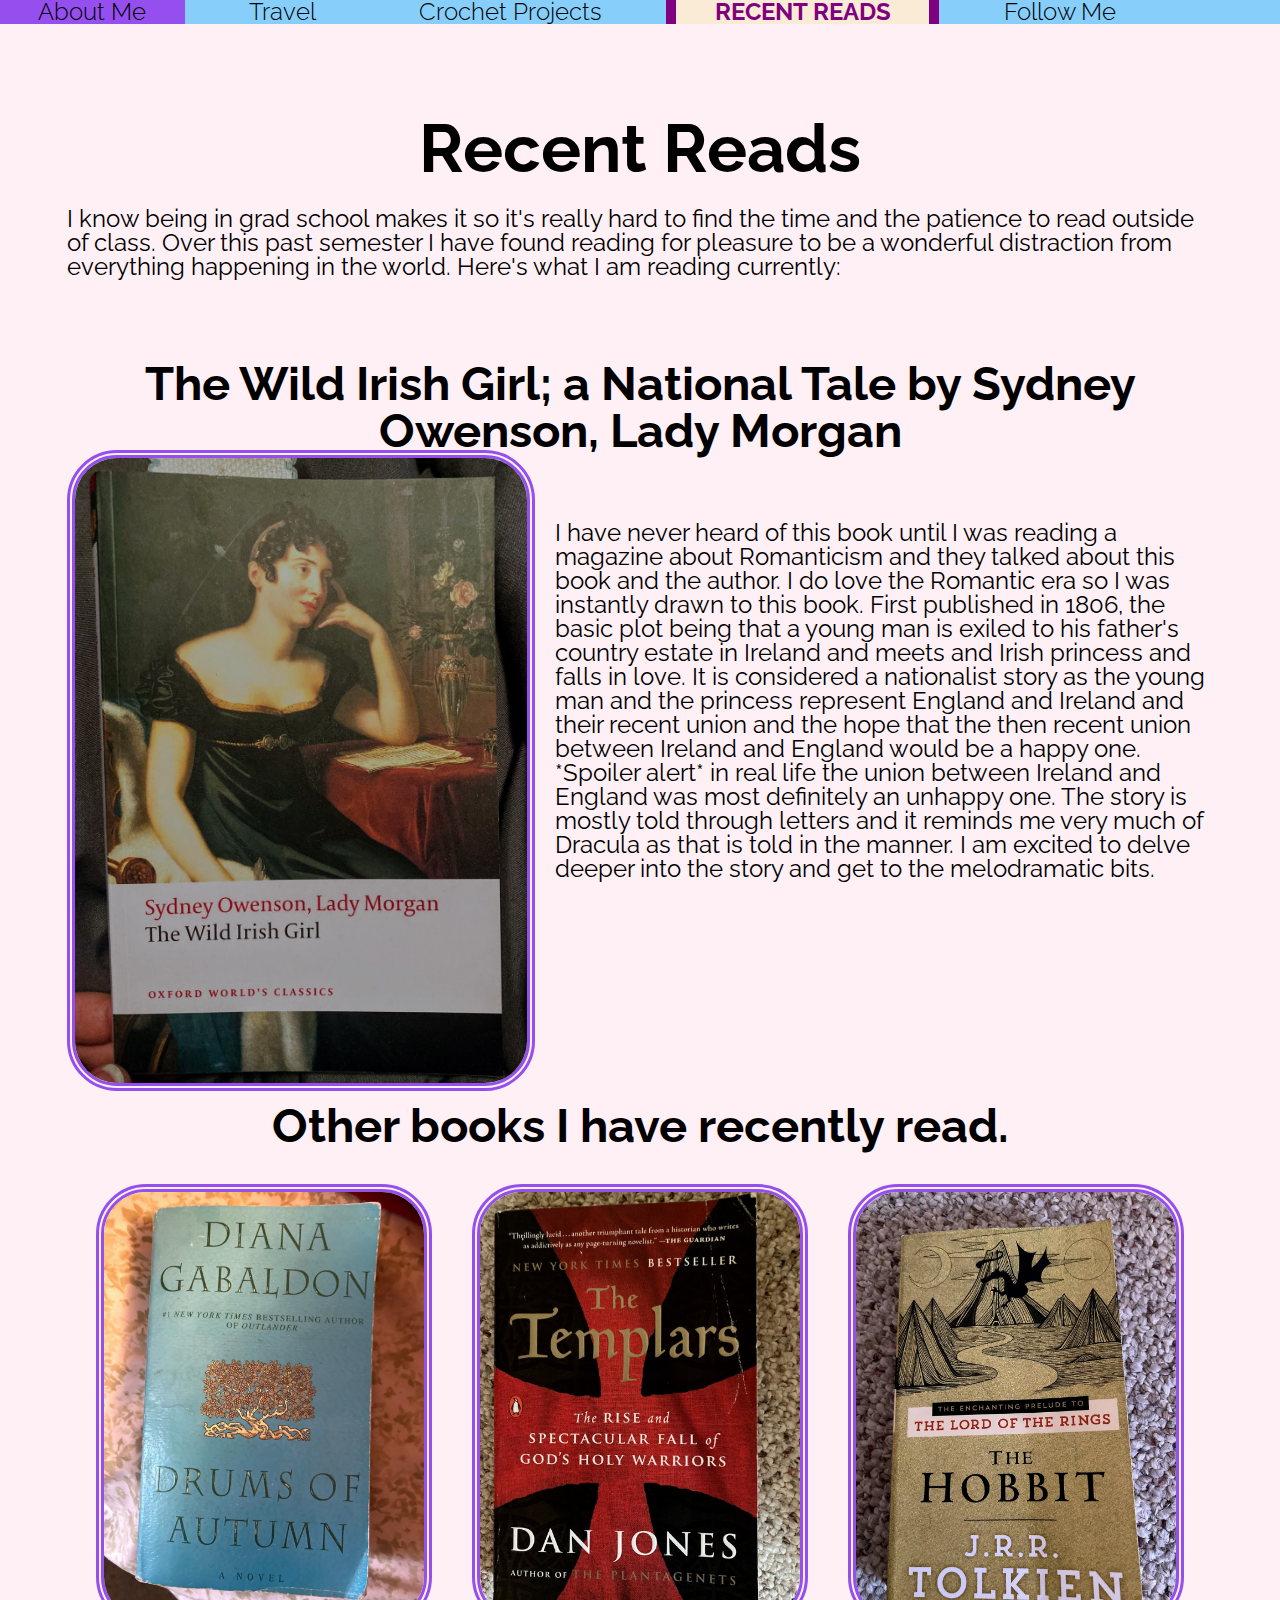
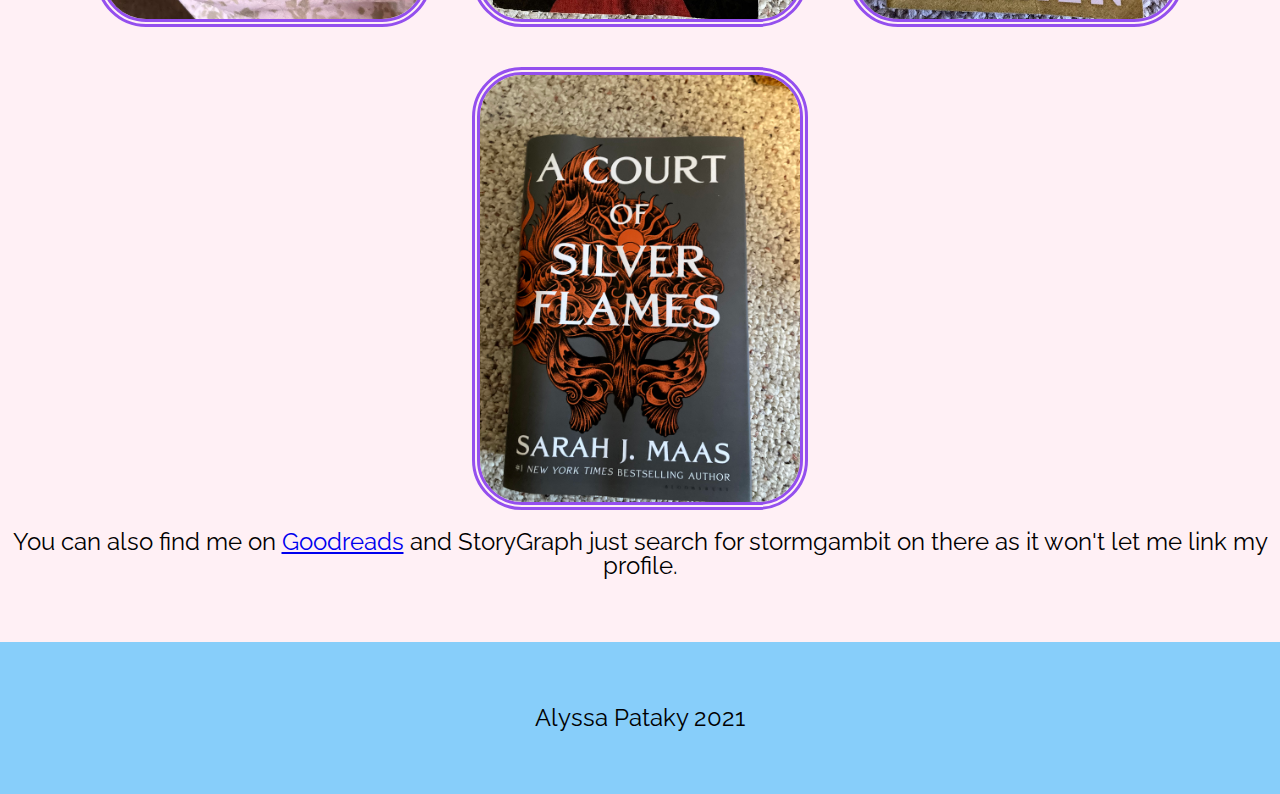
==== commit 824102a0: "Add files via upload" ====
--- a/books.html
+++ b/books.html
@@ -8,7 +8,16 @@
     <link rel="shortcut icon" type="image/jpg" href="imgs/neko.JPG">
     <link rel="stylesheet" href="https://fonts.googleapis.com/css?family=Raleway">
     <title>Recent Reads</title>
-	
+    <!-- Global site tag (gtag.js) - Google Analytics -->
+    <script async src="https://www.googletagmanager.com/gtag/js?id=G-3Q8LPXCME3"></script>
+    <script>
+    window.dataLayer = window.dataLayer || [];
+    function gtag(){dataLayer.push(arguments);}
+    gtag('js', new Date());
+
+    gtag('config', 'G-3Q8LPXCME3');
+    </script>
+        
 </head>
 <body>
     
--- a/css/style.css
+++ b/css/style.css
@@ -82,13 +82,13 @@
   }
 footer{
   background-color:lightskyblue;
-  margin-top: 50px;   
+  margin-top: 5%;   
 }
 footer > h1 {
   font-size: 18pt;
   color: black;
   font-weight: normal;
-  padding: 15px;
+  padding: 5%;
   text-align: center;
 }
 
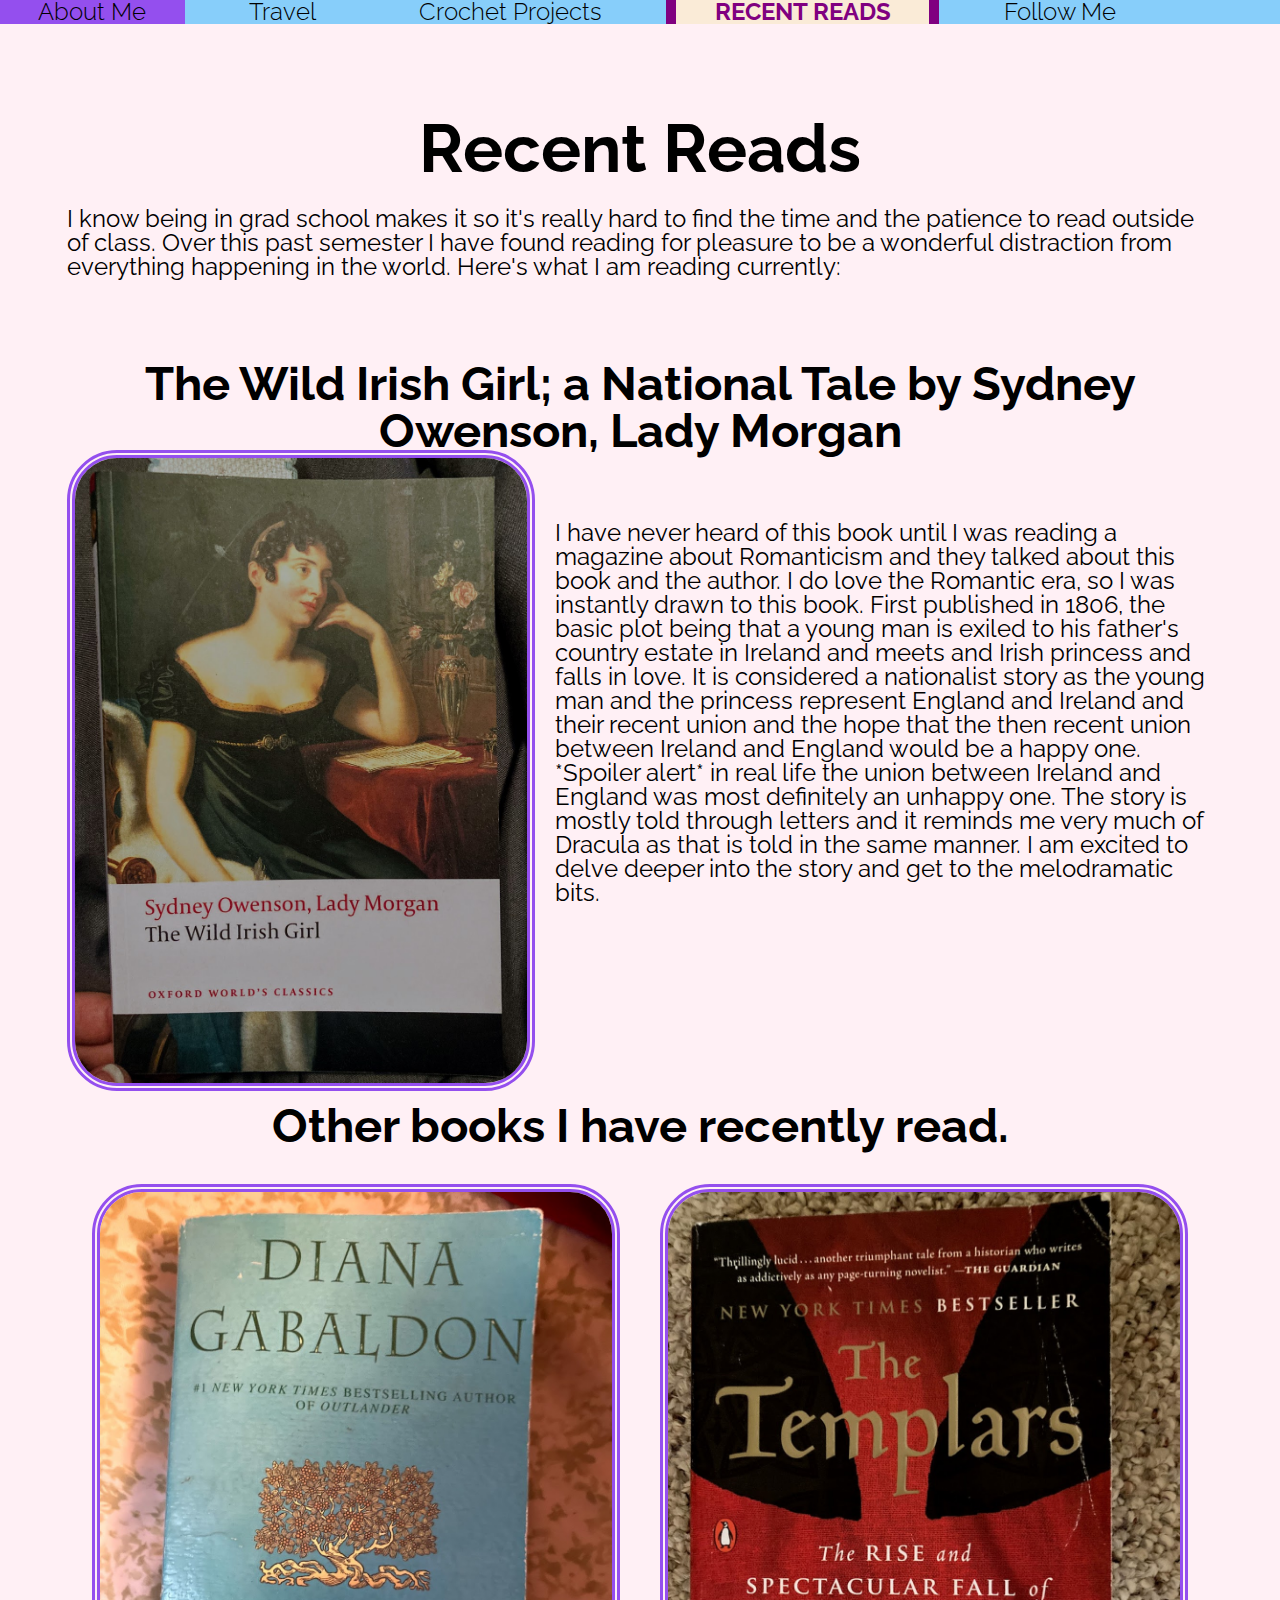
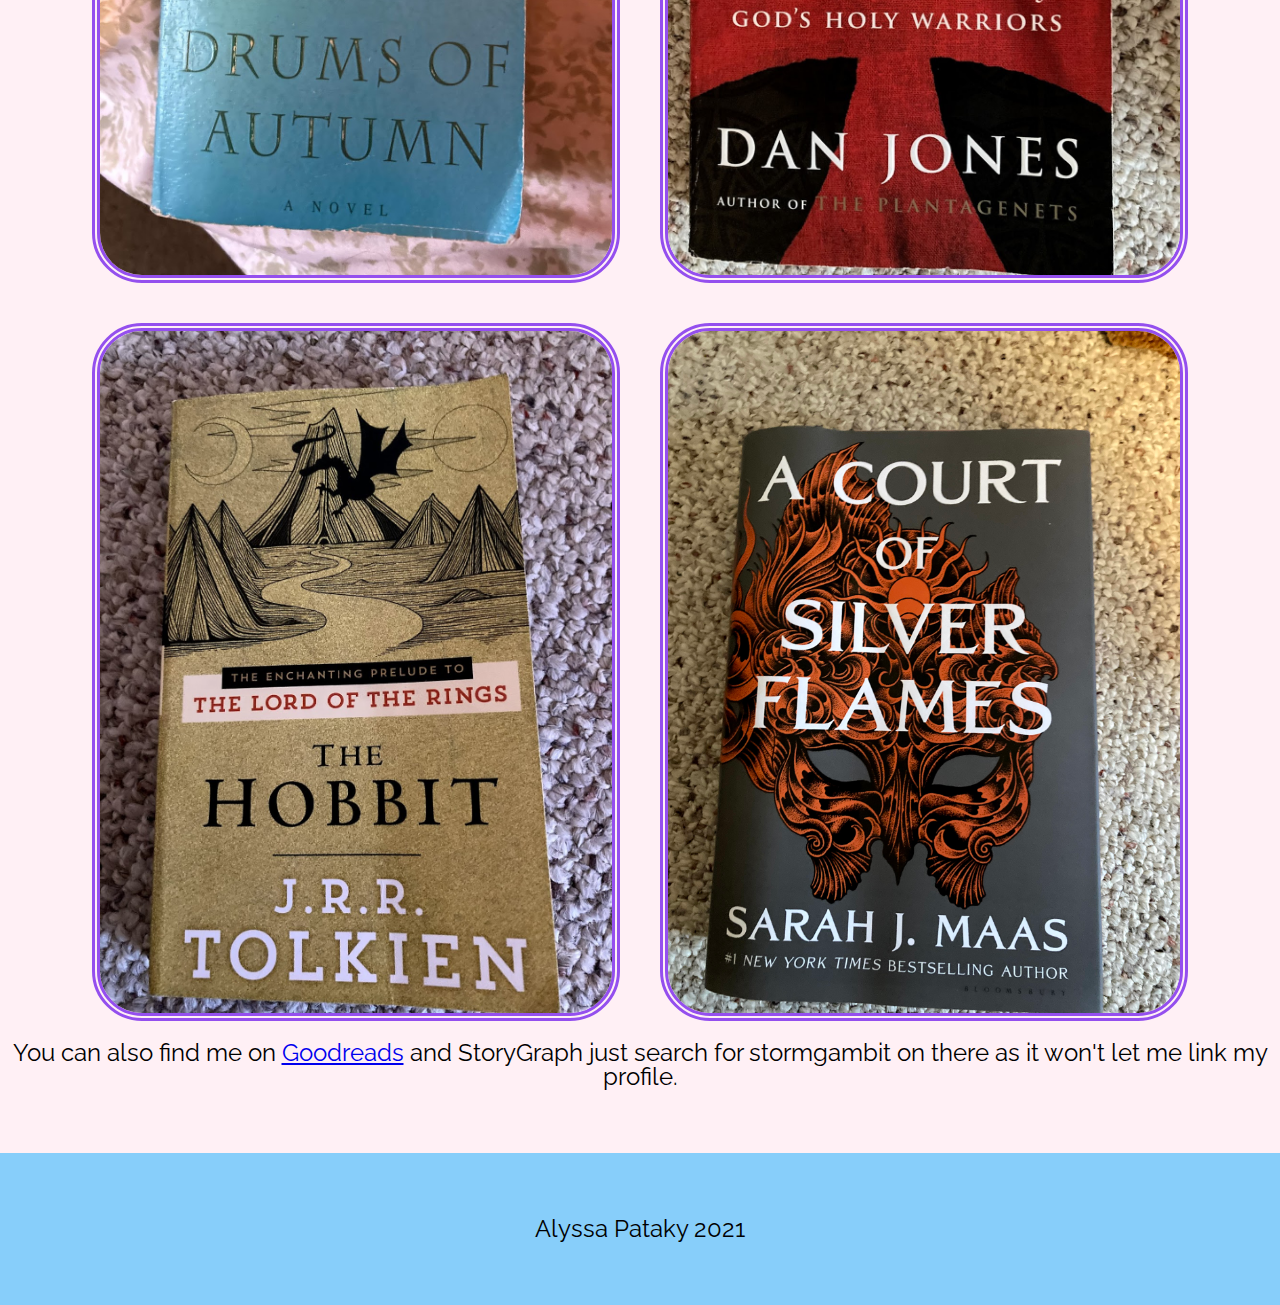
==== commit 261d76bf: "Add files via upload" ====
--- a/books.html
+++ b/books.html
@@ -47,14 +47,14 @@
         <h2 class="wilde" tabindex="0"> The Wild Irish Girl; a National Tale by Sydney Owenson, Lady Morgan </h2>
         <img class = "irish" src="imgs/irish.jpg" alt="the oxford classic version of The Wild Irish Girl by Sydney Owenson"  tabindex="0">
         
-        <p class= "wordy" tabindex="0"> I have never heard of this book until I was reading a magazine about Romanticism and they talked about this book
-            and the author. I do love the Romantic era so I was instantly drawn to this book. First published in 1806, the basic plot being that a young man is exiled to
-            his father's country estate in Ireland and meets and Irish princess and falls in love. It is considered a nationalist story as
-            the young man and the princess represent England and Ireland and their recent union and the hope that 
-            the then recent union between Ireland and England would be a happy one. *Spoiler alert* in real life the union between
-            Ireland and England was most definitely an unhappy one. The story is mostly told through 
-            letters and it reminds me very much of Dracula as that is told in the manner. I am excited to delve deeper into the story
-            and get to the melodramatic bits.
+        <p class= "wordy" tabindex="0"> I have never heard of this book until I was reading a magazine about Romanticism and they talked about this book and the author. 
+            I do love the Romantic era, so I was instantly drawn to this book. 
+            First published in 1806, the basic plot being that a young man is exiled to his father's country estate in Ireland and meets and Irish princess and falls in love. 
+            It is considered a nationalist story as the young man and the princess represent England and Ireland and
+            their recent union and the hope that the then recent union between Ireland and England would be a happy one.
+            *Spoiler alert* in real life the union between Ireland and England was most definitely an unhappy one. The story is mostly told through letters and
+            it reminds me very much of Dracula as that is told in the same manner.
+            I am excited to delve deeper into the story and get to the melodramatic bits.
         </p>
         </div>
         <h2> Other books I have recently read. </h2>
--- a/css/style.css
+++ b/css/style.css
@@ -296,7 +296,11 @@
 	img:hover{
 		border-radius: 0px
 	}
-  .parallax{ visibility: hidden;}
+  .parallax{ background-attachment: fixed;}
+
+  .flip-card { transform: none;}
+
+  .book > img { animation: none;}
 }
 
 
@@ -333,13 +337,26 @@
 overflow: auto;
 }
 .booky > img {
-  max-width: 25%;
-  min-width: 10%;
-  border: double hsl(266, 82%, 62%) 8px;
-  border-radius: 50px;
-  align-self: auto;
-  margin: 20px;
-}
+ min-width: 39%;
+ max-width: 40%;
+ border: double hsl(266, 82%, 62%) 8px;
+ border-radius: 50px;
+ align-self: auto;
+ margin: 20px;
+}
+
+@keyframes example {
+  from {filter: grayscale(5);}
+  to {filter:none;}
+}
+
+/* The element to apply the animation to */
+.book > img {
+  filter: grayscale(0);
+  animation-name: example;
+  animation-duration: 6s;
+}
+
 .booky {
   display: flex;
   flex-wrap: wrap;
@@ -426,6 +443,12 @@
   .wordy{
     grid-row:4;
     margin: 10px}
+  
+  .booky {
+    display: flex;
+    flex-wrap: wrap-reverse;
+
+  }
 
   .pro{
       display:grid;
@@ -510,7 +533,9 @@
   .booky {
 
     display: flex;
-    flex-wrap: wrap-reverse;
+    flex-flow: column-reverse;
+    align-content: center;
+
     }
   
 
